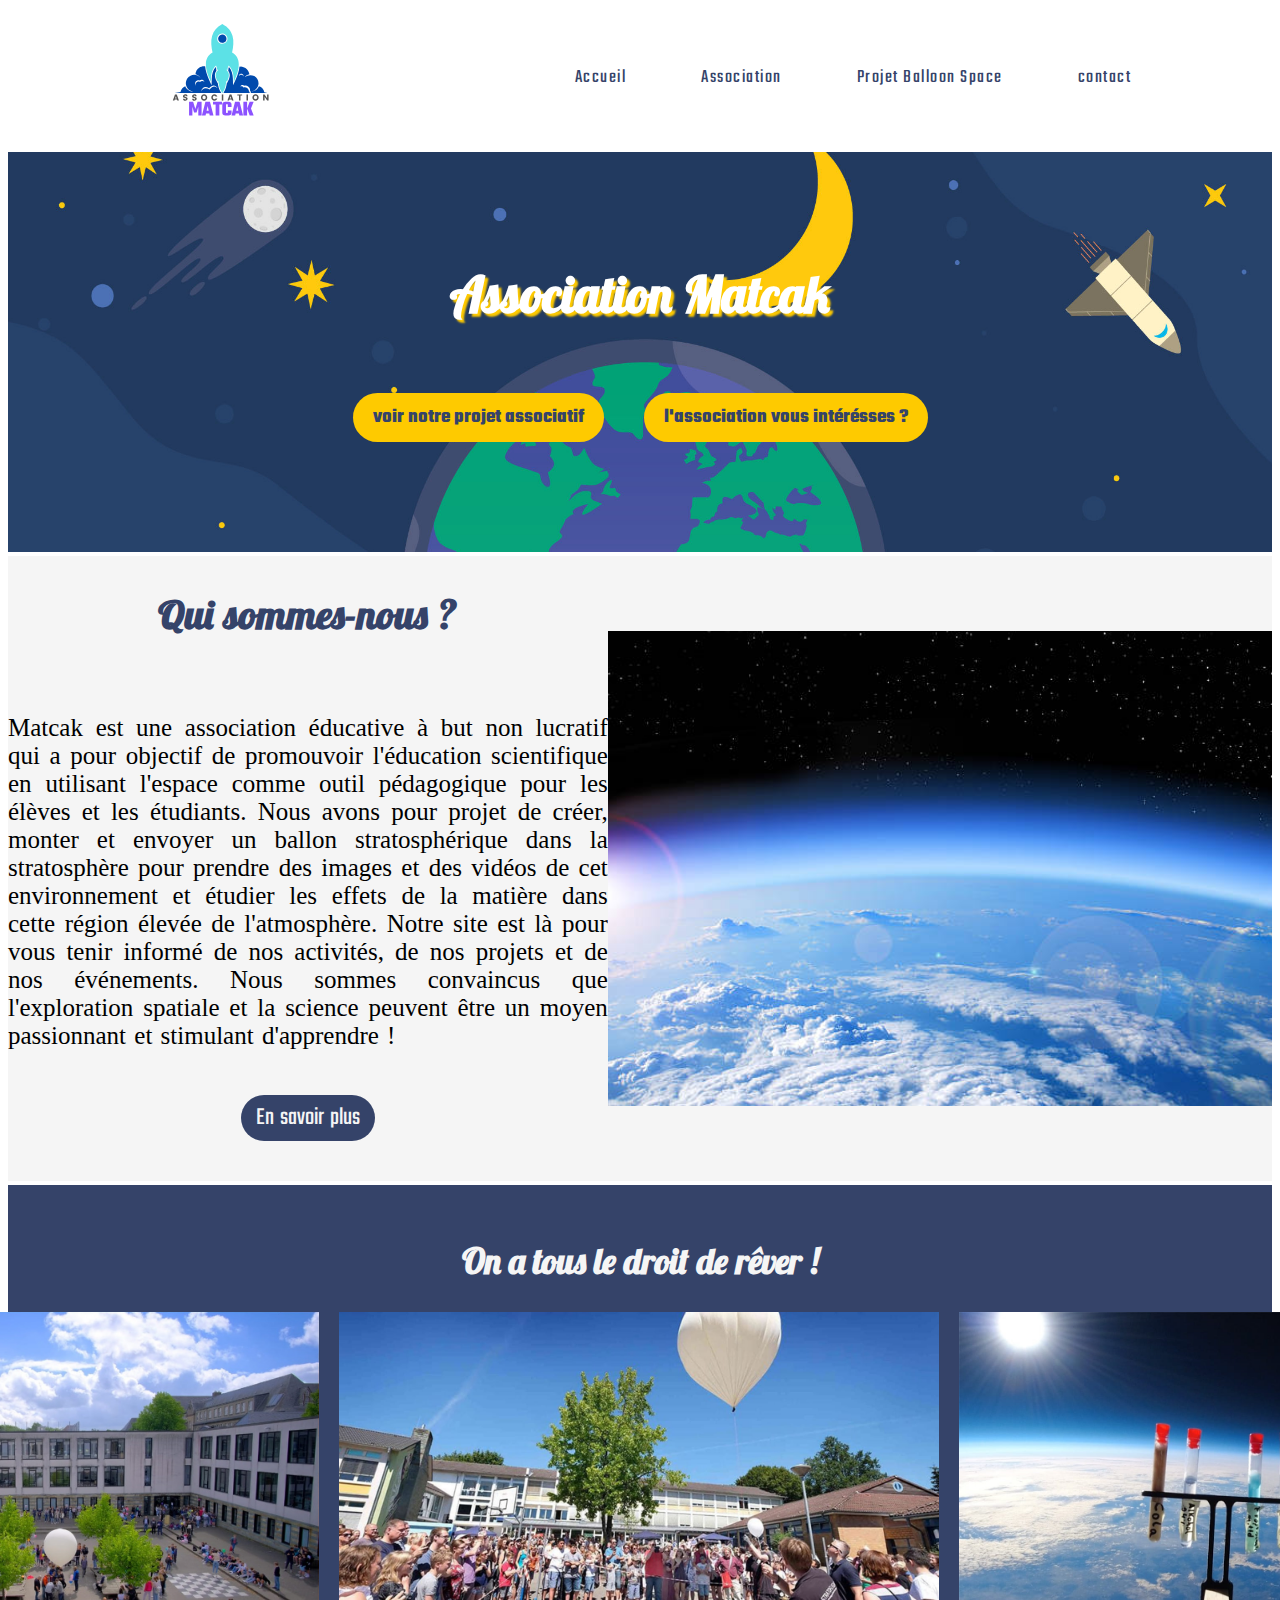
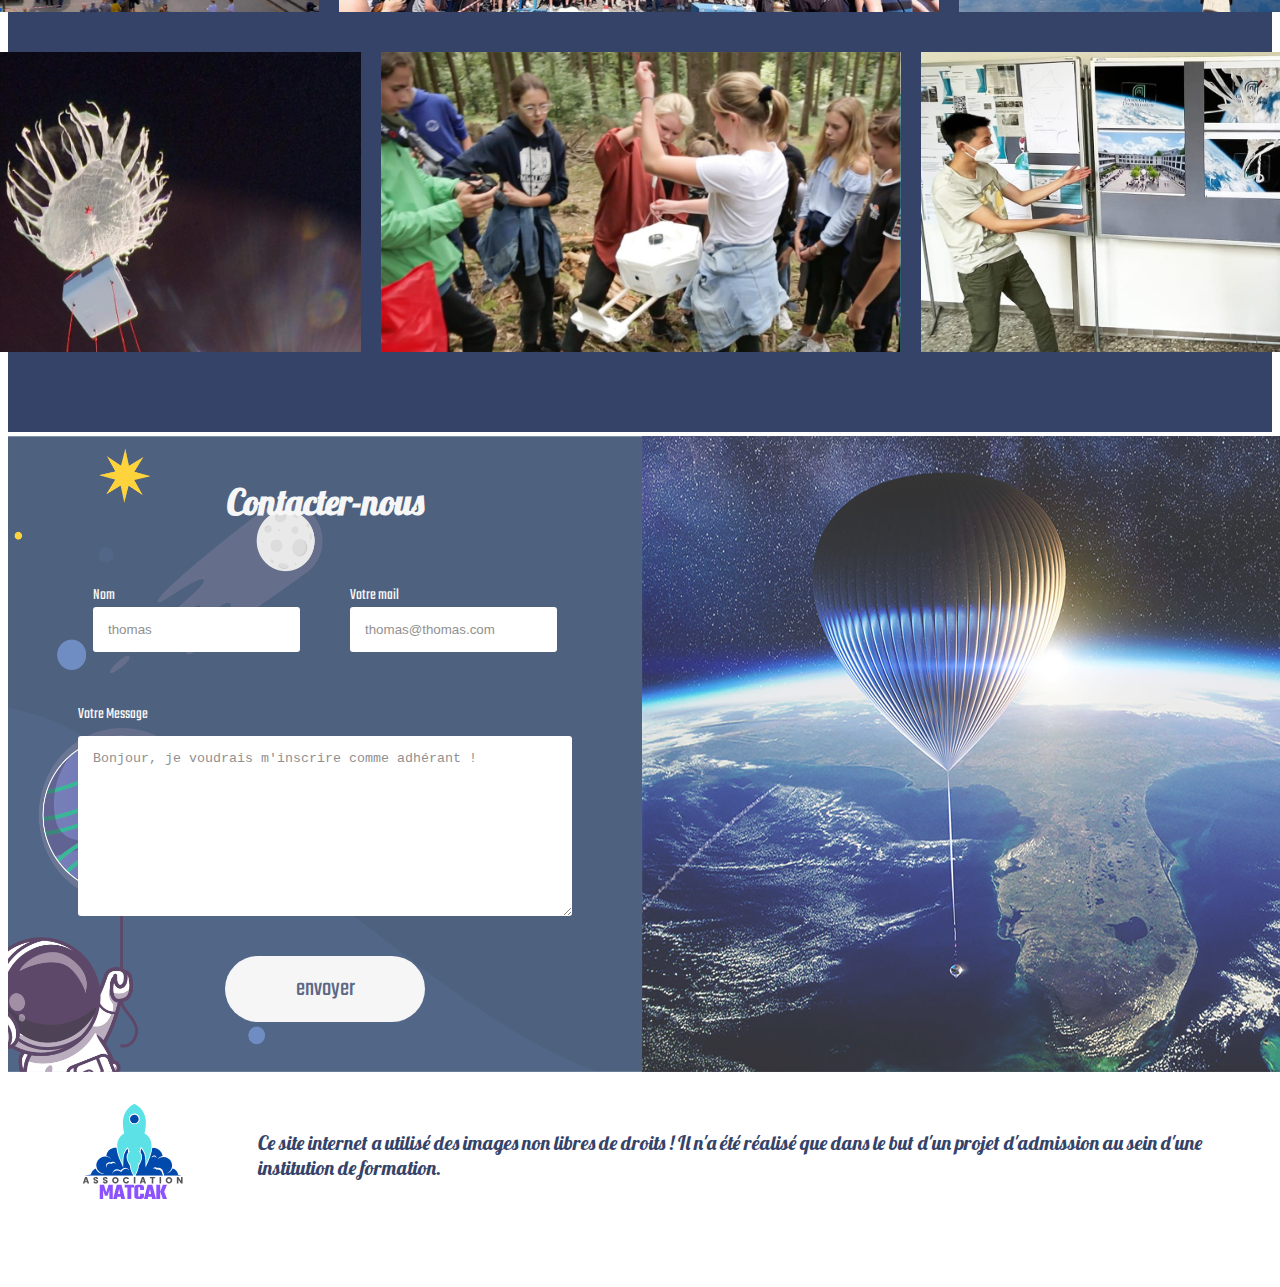
==== index.html @ 601cd0e9 "finalisation script html et css de la plage index.html git status! début du script html des pages as" ====
<!DOCTYPE html>
<html>
    <head>
        <meta charset="utf-8">
        <link rel="stylesheet" href="index.css">
        <link rel="preconnect" href="https://fonts.googleapis.com">
        <link rel="preconnect" href="https://fonts.gstatic.com" crossorigin>
        <link href="https://fonts.googleapis.com/css2?family=Teko:wght@700&display=swap" rel="stylesheet">
        <link rel="preconnect" href="https://fonts.googleapis.com">
        <link rel="preconnect" href="https://fonts.gstatic.com" crossorigin>
        <link href="https://fonts.googleapis.com/css2?family=Lobster&display=swap" rel="stylesheet">
        
        <title>MATCAK</title>
      
    </head>

    <body>
        <header>

            <img  src="images/Yellow Rocket Cloud Tech Logo Design Template (1).svg" alt="logo association Matcak">

            <nav>
                <a href="index.html">Accueil</a>
                <a href="association.html">Association</a>
                <a href="balloon_space.html">Projet Balloon Space</a>
                <a href="#index_formulaire">contact</a>
            </nav>

           

        </header>

        <main>

        <section class="index_presentation">

                <h1>Association Matcak<h1>
            
                <div class="liens_presentation">
                    <a class="liens_individuels" href="balloon_space.html">voir notre projet associatif</a>
                    <a class="liens_individuels" href="#index_formulaire">l'association vous intérésses ?</a> 
                </div>
        </section>

        <section class="index_apropos">
          
            <div class="index_apropos_text">

                <h2>Qui sommes-nous ?</h2>

                <p> Matcak est une association éducative à but 
                    non lucratif qui a pour objectif de promouvoir l'éducation scientifique en utilisant l'espace comme outil pédagogique pour les élèves et 
                    les étudiants. Nous avons pour projet de créer, monter et envoyer un ballon stratosphérique dans la stratosphère pour prendre des images et 
                    des vidéos de cet environnement et étudier les effets de la matière dans cette région élevée de l'atmosphère.
                    Notre site est là pour vous tenir informé de nos activités, de nos projets et de nos événements. 
                    Nous sommes convaincus que l'exploration spatiale et la science peuvent être un moyen passionnant et stimulant d'apprendre !
                </p>

                <a href="association.html">En savoir plus</a>
            </div>

            <img src="images/photo_strato.jpg" alt="photo prise depuis la stratosphére">
        </section>

        <section class="index_galerie">

            <h2>On a tous le droit de rêver !</h2>

            <!-- Mettre en row differentes images sur les cours d'OC réalisés -->
            <div>
                <img src="images/launch_weather_balloon.jpg" alt="lancer du ballon stratosphérique">
                <img src="images/ballonstart.jpg" alt="ballon stratosphérique lancé">
                <img src="images/weather_balloon_ascent.jpg" alt="arrivée du ballon dans la stratosphére">  
            </div>

            <div>
                <img src="images/burst_weather_balloon1.jpg" alt="explosion du ballon">
                <img src="images/recovery_weather_balloon.jpg" alt="recupération du ballon sur la terre ferme">
                <img src="images/presentation_balloon_school.jpg" alt="analyse des images prisent pendant le vol">
            </div>

        </section>

        <section id="index_formulaire">

            <form method="get" action="">

                <h2>Contacter-nous</h2>

                <div class="form_nom_email">
                  <div class="form_colonne">  
                <p>
                    <label for="nom">Nom</label>
                    <input type="text" id="nom" name="nom" required placeholder="thomas" >
                </p>
                    </div>

                    <div class="form_colonne"> 
                <p>
                    <label for="mail">Votre mail</label>
                    <input type="email" id="mail" name="mail" required placeholder="thomas@thomas.com">
                </p>
                    </div>

                </div>

                <label for="message">Votre Message</label>
                <textarea name="message" id="message" rows="10" required placeholder="Bonjour, je voudrais m'inscrire comme adhérant !"></textarea>
           
                <input type="submit" value="envoyer" class="">

            </form>

            <img src="images/img_form.jpeg" alt="ballon dans l'espace">

        </section>

        </main>
        
        <footer>

            <img  src="images/Yellow Rocket Cloud Tech Logo Design Template (1).svg" alt="logo association Matcak">

            <p>Ce site internet a utilisé des images non libres de droits ! Il n'a été réalisé que dans le but d'un projet d'admission au sein d'une 
                institution de formation.
            </p>

        </footer>

    </body>
</html>
---- index.css ----
header{
    display: flex;
    flex-direction: row;
    justify-content: space-around;
}

nav{
    display: flex;
    gap: 75px;
    margin-top: 3.5em;
}

nav a{
    text-decoration: none;
    letter-spacing: 1.5px;
    font-size: 1.2em;
    font-family: 'Teko', sans-serif;
    color: #354369;
}

nav a:hover{
    color: #f5f5f5;
}

nav a:active{
    color: #feca00;
    text-decoration: underline;
}

header img{
    display: flex;
    flex-direction: row;
    justify-content: flex-start;
    height: 15em;
    width: auto;
    margin: -3em;
}

/* fin HEADER / Debut MAIN*/

.index_presentation{
    display: flex;
    flex-direction: column;
    justify-content: center;
    align-items: center;
    background-image: url(images/fond-site-thomas.jpg);
    background-size: cover;
    background-position: center;
    color: white;
    height: 25em;
    width: auto;
}

.index_presentation h1{
    font-size: 50px;
    font-family: 'Lobster', cursive;
    text-shadow: #feca00 2.5px 2.5px 2px ;
}

.liens_presentation{
    display: flex;
    flex-direction: row;
    justify-content: center;
    gap: 40px; 
}

.liens_individuels{
    background-color: #feca00;
    color: #354369;
    background-size: 20px;
    font-size: 20px;
    font-family: 'Teko', sans-serif;
    text-decoration: none;
    border-radius: 2em;
    padding: 10px 20px 10px 20px;
}

.liens_individuels:hover{
    box-shadow: #feca00 2px 2px 2em;
    color: #354369;
}

.liens_individuels:active{
    background-color: grey;
    box-shadow: grey 2px 2px 2em;
    color: #feca00;
}

.index_apropos{
    display: flex;
    flex-direction: row;
    justify-content: flex-start;
    align-items: center;
    margin-top: 4px;
    background-color: #f5f5f5;
}

.index_apropos_text h2{
    color: #354369;
    text-align: center;
    font-family: 'Lobster', cursive;
    font-size: 40px;
    margin-bottom: 50px;
}

.index_apropos_text{
    display: flex;
    flex-direction: column;
    width: 50%;
    text-align: justify;
    font-size: 25px;
    word-spacing: 2px;
    margin: auto;

}

.index_apropos_text a{
    background-color: #354369;
    margin: auto;
    color: #f5f5f5;
    text-decoration: none;
    font-size: 25px;
    margin-top: 20px;
    margin-bottom: 40px;
    padding: 5px 15px 5px 15px;
    border-radius: 1.5em;
    font-family: 'Teko', sans-serif;
}

.index_apropos_text a:hover{
    background-color:#f5f5f5 ;
    border: #354369 solid 1px;
    color: #354369;
}

.index_apropos_text a:active{
    background-color: #feca00;
}

.index_apropos img{
    display: flex;
    flex-direction: row;
    justify-content: flex-end;
    width: 700px ;  
}

.index_galerie{
    color: #f5f5f5;
    background-color: #354369;
}

.index_galerie{
    color: #f5f5f5;
    background-color: #354369;
    padding-top: 25px;
    margin-top: 4px;
padding-bottom: 40px;
}

.index_galerie h2{
    font-size: 35px;
    text-align: center;
    color: #f5f5f5;
    font-family: 'Lobster', cursive;
}

.index_galerie div{
    display: flex;
    flex-direction: row;
    justify-content: center;
    height: 300px;
    gap: 20px;
    padding-bottom: 20px;
    margin-bottom: 20px;
}

#index_formulaire{
    opacity: 80%;
}

form{
    background-image: url(images/formu\ contact.png);
    background-size: cover;
    background-position: left;
    background-position: fixed;
    display: flex;
    flex-direction: column;
    width: 50%;
    padding: 15px 70px 15px 70px;
    margin-top: 4px;
}

form h2{
    color: #f5f5f5;
    font-family: 'Lobster', cursive;
    font-size: 35px;
    text-align: center;
}

.form_nom_email{
    display: flex;
    flex-direction: row;
    gap: 20px;
  }

  .form_colonne{
    display: flex;
    flex: 1;
    flex-direction: column;
    margin-bottom: 20px;
    padding: 15px;
    border-radius: 3px;
    border: none;
  }

  input, textarea {
    padding: 15px;
    border-radius: 3px;
    border: none;
    
  }
  
  label{
    color: #f5f5f5;
    font-family: 'Teko', sans-serif;
    margin-bottom: 10px;
    margin-right: 10px;
  }
  
  input[type='submit'] {
    width: 200px;
    margin: auto;
    margin-top: 30px;
    background-color: #f5f5f5;
    color: #354369;
    font-family: 'Teko', sans-serif;
    font-size: 25px;
    border-radius: 1.5em;
    margin-top: 40px;
    margin-bottom: 35px;
  }

  input[type='submit']:hover{
    color: #354369;
    background-color: #feca00;
  }

  input[type='submit']:active{
    color: #f5f5f5;
    box-shadow: #feca00 2px 2px 2em;
  }

#index_formulaire{
    display: flex;
    flex-direction: row;
}

#index_formulaire img{
    justify-content: flex-end;
    width: 850px ;  
    margin-top: 4px;
}



/* fin main / debut FOOTER */
footer{
    display: flex;
    flex-direction: row;
    justify-content: center;
    align-items: center;

}
footer img{
    display: flex;
    flex-direction: row;
    align-items: center;
    width: 250px;
    margin-top: -35px;
    margin-bottom: -50px;

}

footer p{
    color: #354369;
    font-family: 'Lobster', cursive;
    font-size: 20px;
}


/* fin footer */
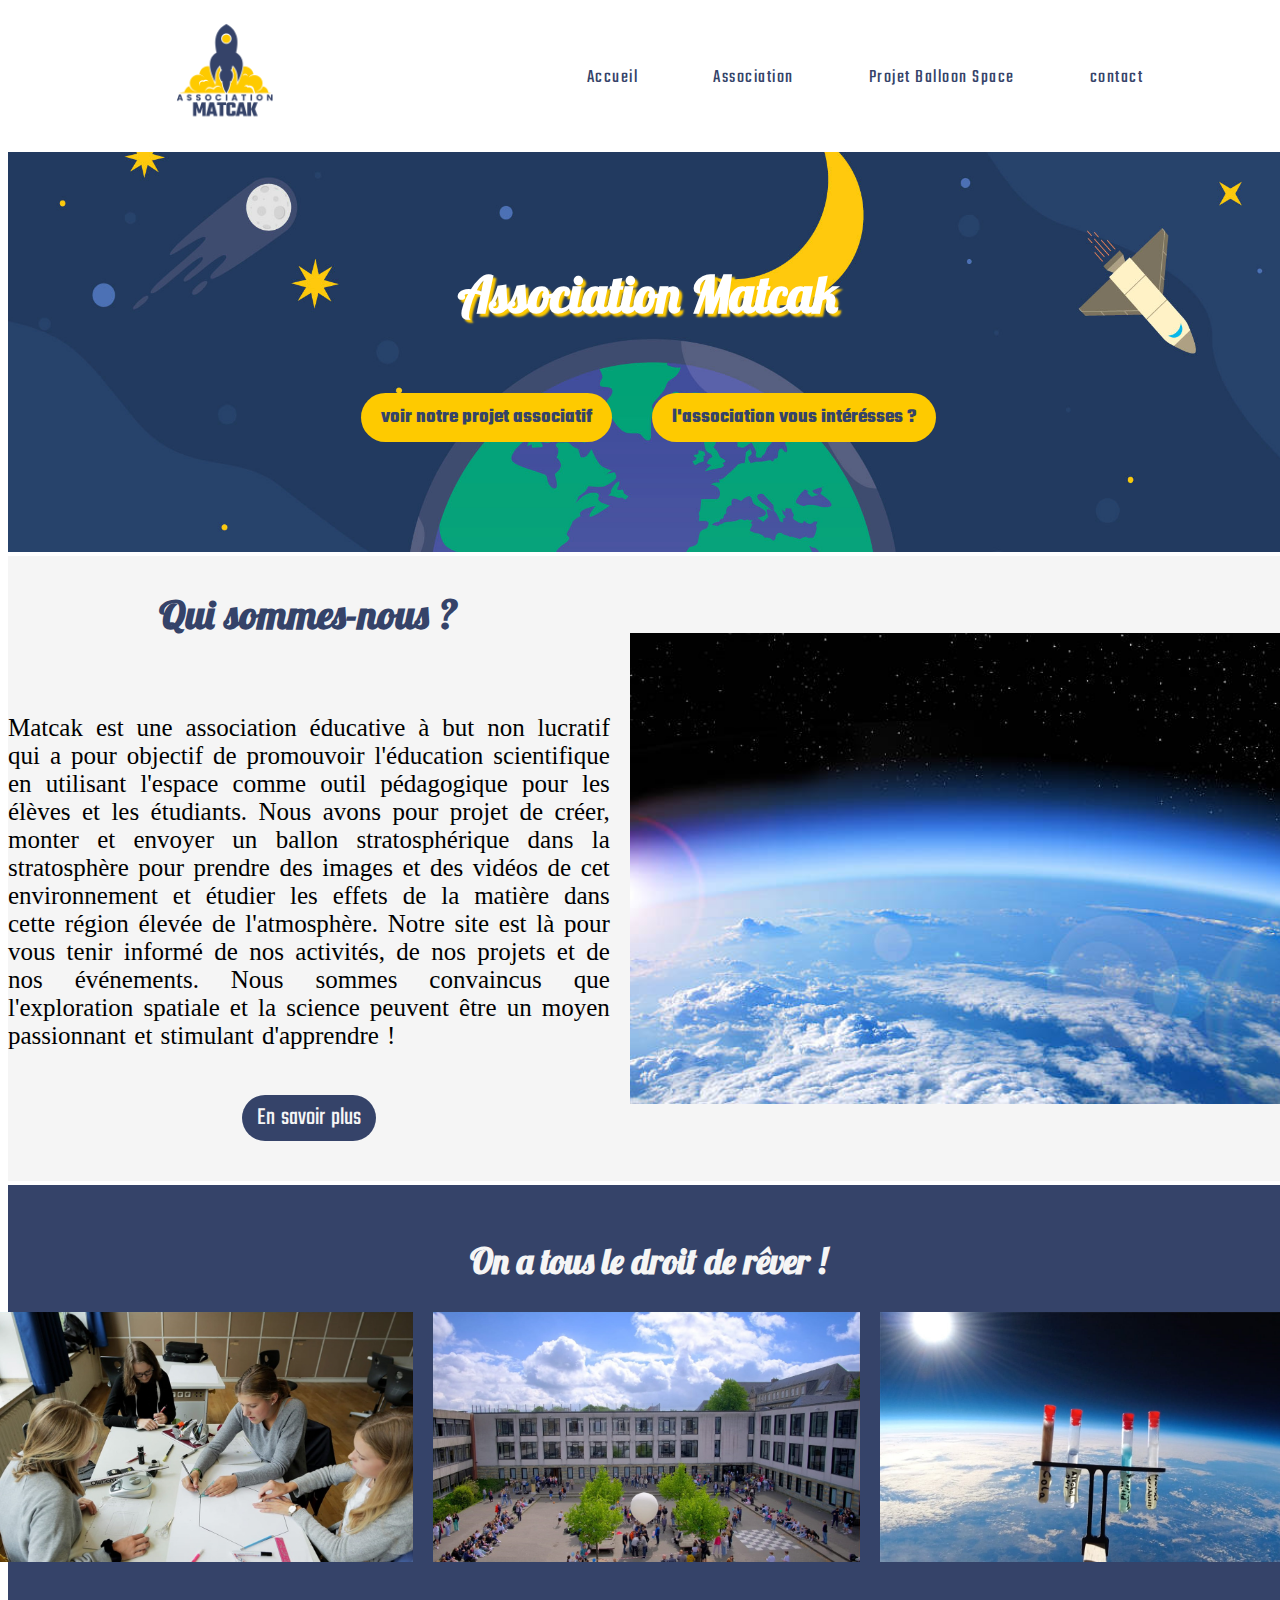
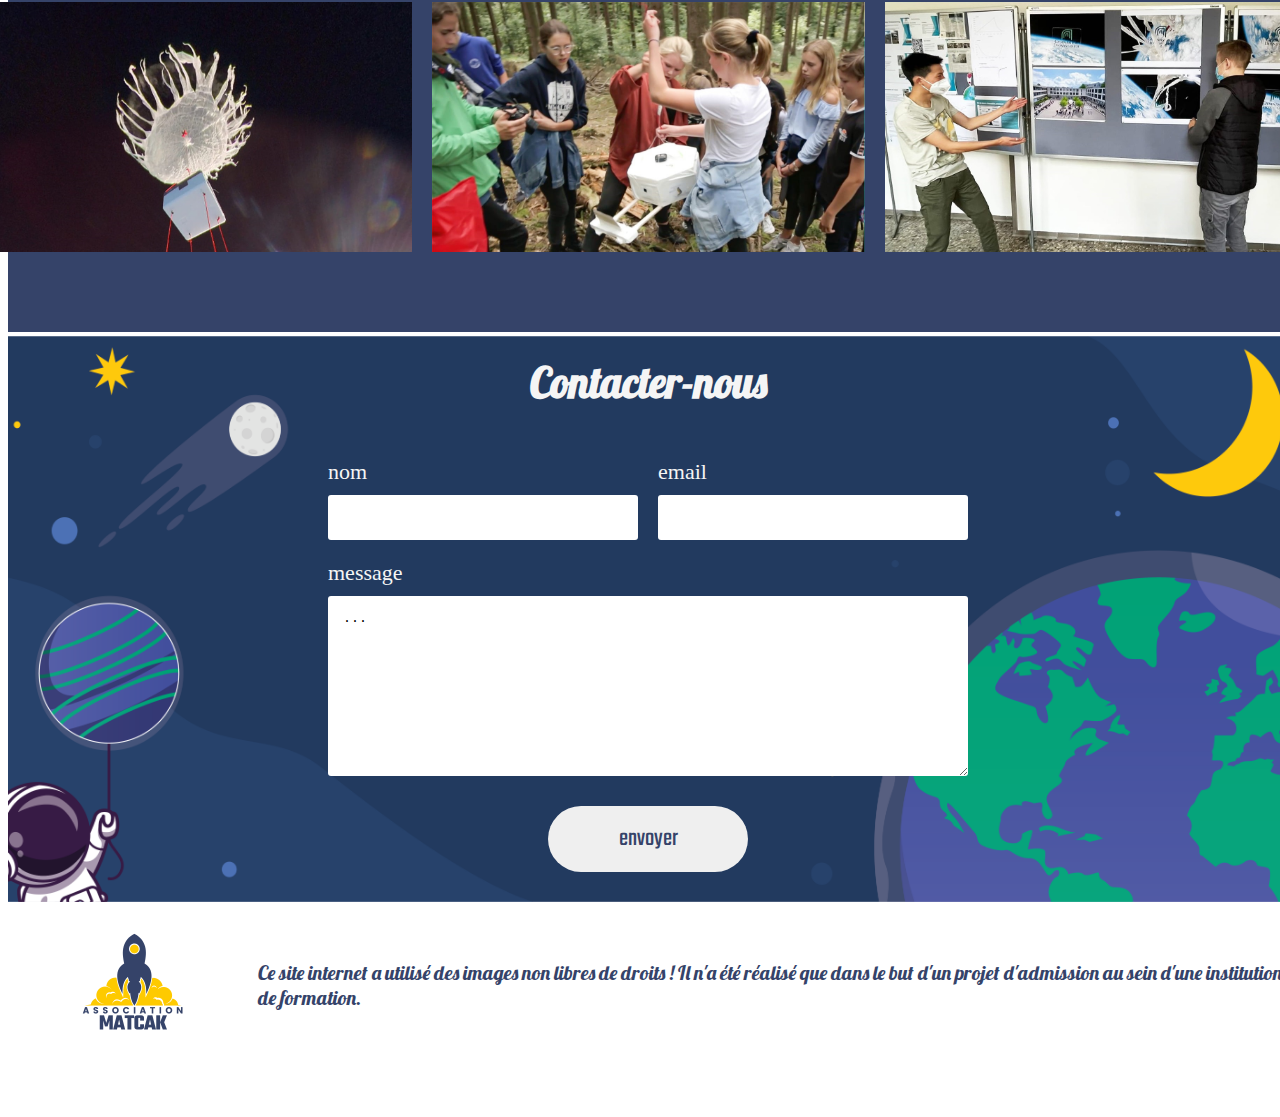
==== commit 632c7801: "finalisation site version pc / tout ok / manque script css pour accessibilité autres plateformes" ====
--- a/index.html
+++ b/index.html
@@ -17,7 +17,7 @@
     <body>
         <header>
 
-            <img  src="images/Yellow Rocket Cloud Tech Logo Design Template (1).svg" alt="logo association Matcak">
+            <img  src="images/logo_matcak.png" alt="logo association Matcak">
 
             <nav>
                 <a href="index.html">Accueil</a>
@@ -66,10 +66,9 @@
 
             <h2>On a tous le droit de rêver !</h2>
 
-            <!-- Mettre en row differentes images sur les cours d'OC réalisés -->
             <div>
-                <img src="images/launch_weather_balloon.jpg" alt="lancer du ballon stratosphérique">
-                <img src="images/ballonstart.jpg" alt="ballon stratosphérique lancé">
+                <img src="images/img_galerie_1.jpg" alt="lancer du ballon stratosphérique">
+                <img src="images/launch_weather_balloon.jpg" alt="ballon stratosphérique lancé">
                 <img src="images/weather_balloon_ascent.jpg" alt="arrivée du ballon dans la stratosphére">  
             </div>
 
@@ -81,45 +80,39 @@
 
         </section>
 
-        <section id="index_formulaire">
-
-            <form method="get" action="">
-
+            <section id="contact" class="contact">
                 <h2>Contacter-nous</h2>
 
-                <div class="form_nom_email">
-                  <div class="form_colonne">  
-                <p>
-                    <label for="nom">Nom</label>
-                    <input type="text" id="nom" name="nom" required placeholder="thomas" >
-                </p>
+                <form action="" method="get" >
+                    <div class="form-nom-email">
+                        <div class="form-column">
+                        <label for="nom">nom</label>
+                        <input type="text" name="nom" id="nom" required/>
+                        </div>
+
+                        <div class="form-column">
+                        <label for="email">email</label>
+                        <input type="email" name="email" id="email" required/>
+                        </div>    
                     </div>
 
-                    <div class="form_colonne"> 
-                <p>
-                    <label for="mail">Votre mail</label>
-                    <input type="email" id="mail" name="mail" required placeholder="thomas@thomas.com">
-                </p>
-                    </div>
+                    <label for="message">message</label>
+                    <textarea name="message" id="message" rows="10" required>...</textarea>
+                
 
-                </div>
+                <input type="submit" value="envoyer" class="cta">
 
-                <label for="message">Votre Message</label>
-                <textarea name="message" id="message" rows="10" required placeholder="Bonjour, je voudrais m'inscrire comme adhérant !"></textarea>
-           
-                <input type="submit" value="envoyer" class="">
+                
 
-            </form>
+                </form>
 
-            <img src="images/img_form.jpeg" alt="ballon dans l'espace">
-
-        </section>
+            </section>
 
         </main>
         
         <footer>
 
-            <img  src="images/Yellow Rocket Cloud Tech Logo Design Template (1).svg" alt="logo association Matcak">
+            <img  src="images/logo_matcak.png" alt="logo association Matcak">
 
             <p>Ce site internet a utilisé des images non libres de droits ! Il n'a été réalisé que dans le but d'un projet d'admission au sein d'une 
                 institution de formation.
--- a/index.css
+++ b/index.css
@@ -1,3 +1,7 @@
+body{
+    width: 100%;
+}
+
 header{
     display: flex;
     flex-direction: row;
@@ -37,6 +41,7 @@
 }
 
 /* fin HEADER / Debut MAIN*/
+/* DEBUT 1 ERE SECTION (BANDEAU PRINCIPAL) */
 
 .index_presentation{
     display: flex;
@@ -86,6 +91,9 @@
     color: #feca00;
 }
 
+/* FIN 1ERE SECTION */
+/* DEB 2E SECTION (A PROPOS) */
+
 .index_apropos{
     display: flex;
     flex-direction: row;
@@ -93,6 +101,7 @@
     align-items: center;
     margin-top: 4px;
     background-color: #f5f5f5;
+    gap: 20px;
 }
 
 .index_apropos_text h2{
@@ -144,17 +153,15 @@
     width: 700px ;  
 }
 
-.index_galerie{
-    color: #f5f5f5;
-    background-color: #354369;
-}
+/* FIN 2E SECTION (A PROPOS) */
+/* DEB 3E SECTION (GALERIE IMG) */
 
 .index_galerie{
     color: #f5f5f5;
     background-color: #354369;
     padding-top: 25px;
     margin-top: 4px;
-padding-bottom: 40px;
+    padding-bottom: 40px;
 }
 
 .index_galerie h2{
@@ -162,108 +169,97 @@
     text-align: center;
     color: #f5f5f5;
     font-family: 'Lobster', cursive;
-}
+} 
 
 .index_galerie div{
     display: flex;
     flex-direction: row;
     justify-content: center;
-    height: 300px;
+    height: 250px;
     gap: 20px;
     padding-bottom: 20px;
     margin-bottom: 20px;
 }
 
-#index_formulaire{
-    opacity: 80%;
-}
-
-form{
+/* FIN 3E SECTION (GALERIE IMG) */
+/* DEB 4E ET DERNIERE SECTION (FORMULAIRE) */
+
+.contact{
     background-image: url(images/formu\ contact.png);
     background-size: cover;
-    background-position: left;
-    background-position: fixed;
+    background-position-x: left;
+    background-position-y: bottom;
+    
+    width: 100%;
+}
+
+.contact h2{
+    color:#f5f5f5 ;
+    text-align: center;
+    font-size: 42px;
+    font-family: "lobster", cursive;
+    margin-top: 4px;
+    margin-bottom: 50px;
+    padding-top: 20px;
+  }
+  
+  form{
+    color: #f5f5f5;
     display: flex;
     flex-direction: column;
     width: 50%;
-    padding: 15px 70px 15px 70px;
-    margin-top: 4px;
-}
-
-form h2{
-    color: #f5f5f5;
-    font-family: 'Lobster', cursive;
-    font-size: 35px;
-    text-align: center;
-}
-
-.form_nom_email{
+    margin: auto;
+    color: white;
+  }
+  
+  .form-nom-email{
     display: flex;
     flex-direction: row;
     gap: 20px;
   }
-
-  .form_colonne{
+  
+  .form-column{
     display: flex;
     flex: 1;
     flex-direction: column;
     margin-bottom: 20px;
+  }
+  
+    input, textarea {
     padding: 15px;
     border-radius: 3px;
     border: none;
   }
-
-  input, textarea {
-    padding: 15px;
-    border-radius: 3px;
-    border: none;
-    
-  }
   
   label{
-    color: #f5f5f5;
-    font-family: 'Teko', sans-serif;
     margin-bottom: 10px;
-    margin-right: 10px;
+    font-size: 22px;
+    color: #f5f5f5;
   }
   
   input[type='submit'] {
     width: 200px;
     margin: auto;
     margin-top: 30px;
-    background-color: #f5f5f5;
-    color: #354369;
-    font-family: 'Teko', sans-serif;
+    margin-bottom: 30px;
+    border-radius: 2em;
     font-size: 25px;
-    border-radius: 1.5em;
-    margin-top: 40px;
-    margin-bottom: 35px;
+    color: #354369;
+    font-family: "teko", sans-serif;
   }
 
   input[type='submit']:hover{
-    color: #354369;
     background-color: #feca00;
   }
 
-  input[type='submit']:active{
-    color: #f5f5f5;
+  input[type=submit]:active{
     box-shadow: #feca00 2px 2px 2em;
-  }
-
-#index_formulaire{
-    display: flex;
-    flex-direction: row;
-}
-
-#index_formulaire img{
-    justify-content: flex-end;
-    width: 850px ;  
-    margin-top: 4px;
-}
-
-
-
+    color: #f5f5f5
+  }
+
+/* FIN 4E ET DERNIERE SECTION (FORMULAIRE) */
 /* fin main / debut FOOTER */
+
 footer{
     display: flex;
     flex-direction: row;
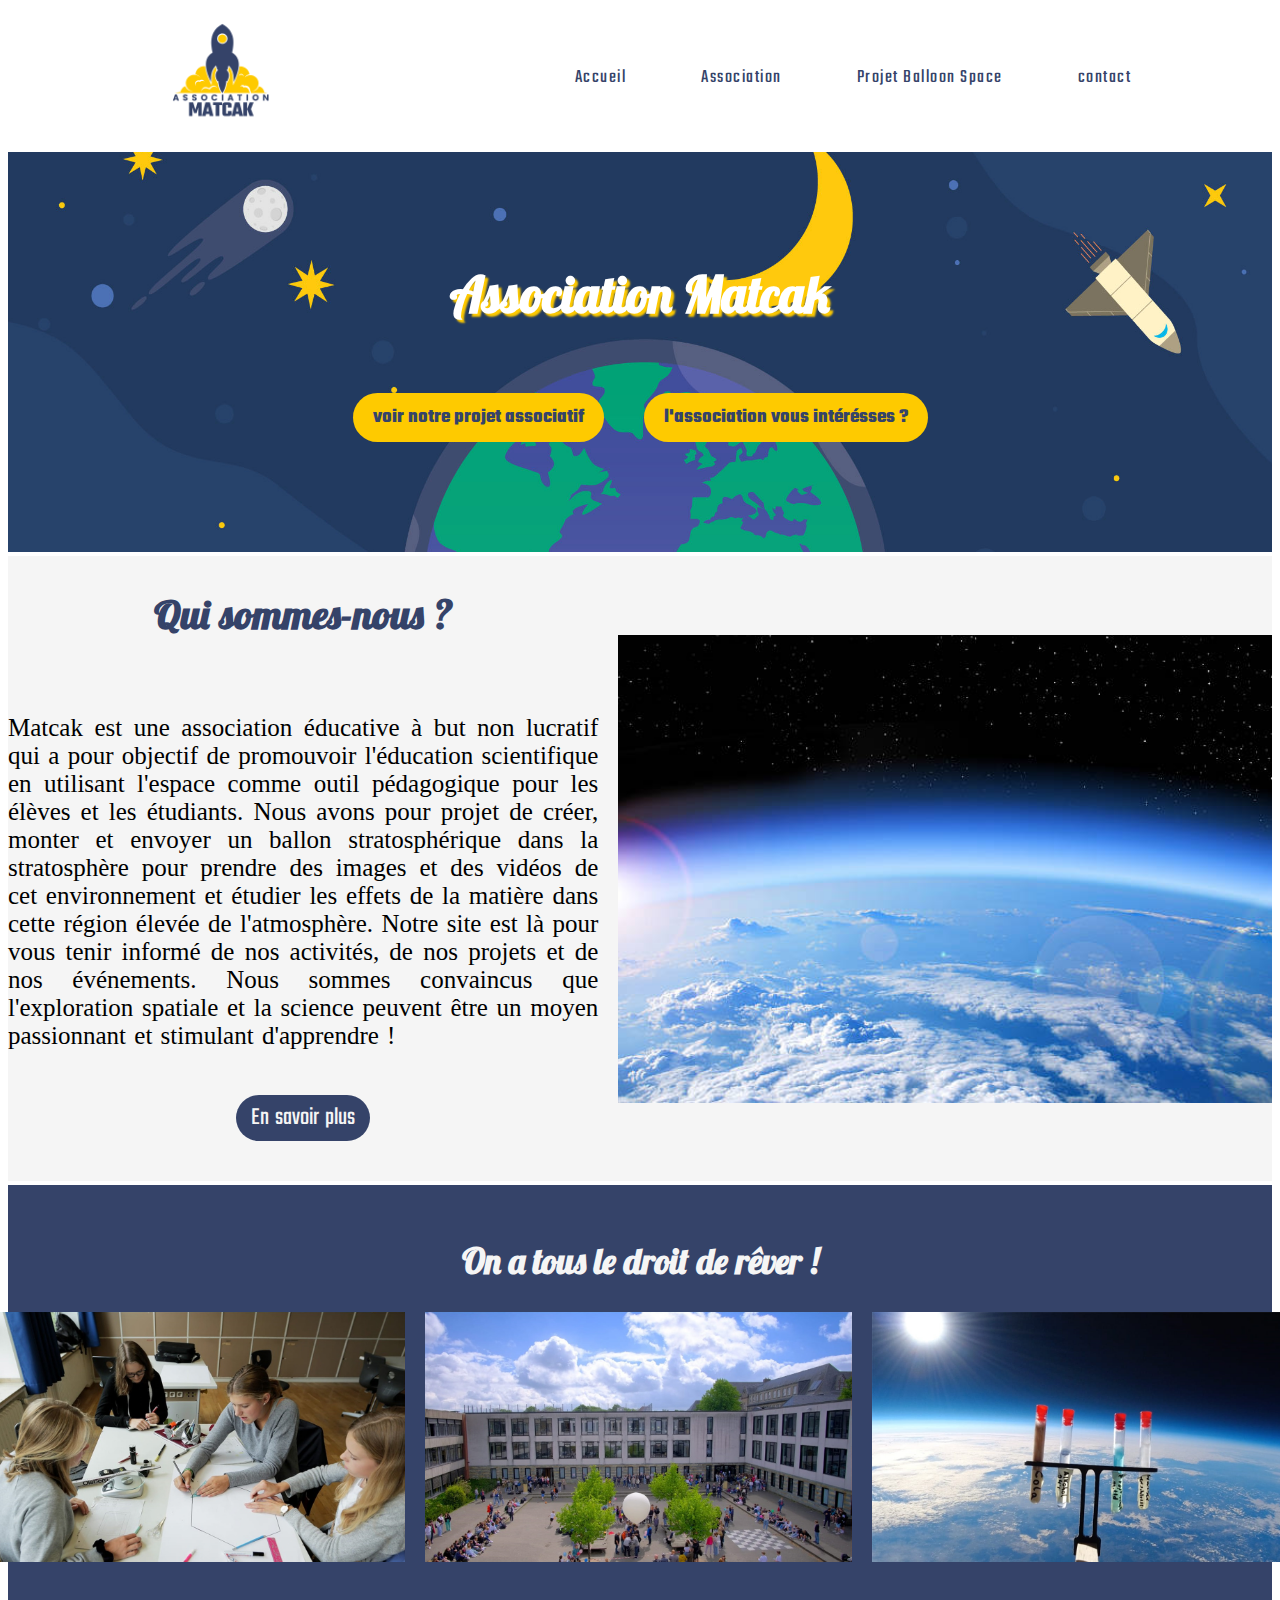
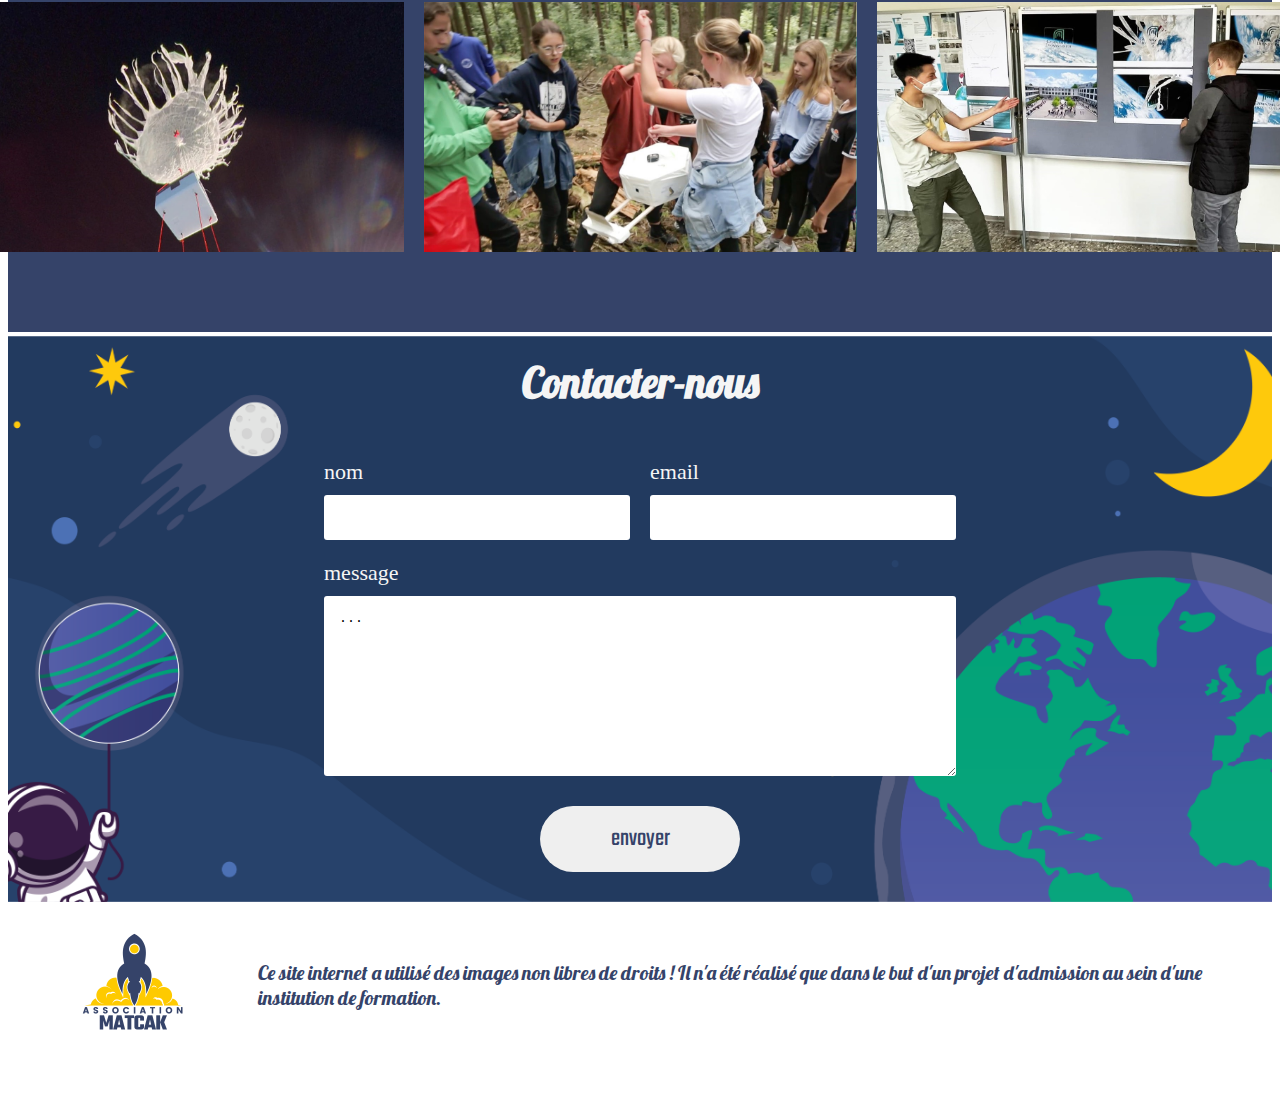
==== commit 3e4f58f9: "insértion des medias queries dans le script index.css version tablette min-width:641px max-width:102" ====
--- a/index.html
+++ b/index.html
@@ -2,7 +2,7 @@
 <html>
     <head>
         <meta charset="utf-8">
-        <link rel="stylesheet" href="index.css">
+        <link rel="stylesheet" href="fichiercss/index.css">
         <link rel="preconnect" href="https://fonts.googleapis.com">
         <link rel="preconnect" href="https://fonts.gstatic.com" crossorigin>
         <link href="https://fonts.googleapis.com/css2?family=Teko:wght@700&display=swap" rel="stylesheet">
@@ -16,14 +16,15 @@
 
     <body>
         <header>
+            <meta name="viewport" content="width=device-width,initial-scale=1.0">
 
             <img  src="images/logo_matcak.png" alt="logo association Matcak">
 
             <nav>
                 <a href="index.html">Accueil</a>
-                <a href="association.html">Association</a>
-                <a href="balloon_space.html">Projet Balloon Space</a>
-                <a href="#index_formulaire">contact</a>
+                <a href="fichierhtml/association.html">Association</a>
+                <a href="fichierhtml/balloon_space.html">Projet Balloon Space</a>
+                <a href="#contact">contact</a>
             </nav>
 
            
@@ -37,8 +38,8 @@
                 <h1>Association Matcak<h1>
             
                 <div class="liens_presentation">
-                    <a class="liens_individuels" href="balloon_space.html">voir notre projet associatif</a>
-                    <a class="liens_individuels" href="#index_formulaire">l'association vous intérésses ?</a> 
+                    <a class="liens_individuels" href="fichierhtml/balloon_space.html">voir notre projet associatif</a>
+                    <a class="liens_individuels" href="#contact">l'association vous intérésses ?</a> 
                 </div>
         </section>
 
@@ -56,7 +57,7 @@
                     Nous sommes convaincus que l'exploration spatiale et la science peuvent être un moyen passionnant et stimulant d'apprendre !
                 </p>
 
-                <a href="association.html">En savoir plus</a>
+                <a href="fichierhtml/association.html">En savoir plus</a>
             </div>
 
             <img src="images/photo_strato.jpg" alt="photo prise depuis la stratosphére">
@@ -73,9 +74,10 @@
             </div>
 
             <div>
-                <img src="images/burst_weather_balloon1.jpg" alt="explosion du ballon">
-                <img src="images/recovery_weather_balloon.jpg" alt="recupération du ballon sur la terre ferme">
-                <img src="images/presentation_balloon_school.jpg" alt="analyse des images prisent pendant le vol">
+                <!-- CLASS gallerie_mq créée pour Media queries -->
+                <img class="gallerie_mq" src="images/burst_weather_balloon1.jpg" alt="explosion du ballon">
+                <img class="gallerie_mq" src="images/recovery_weather_balloon.jpg" alt="recupération du ballon sur la terre ferme">
+                <img class="gallerie_mq" src="images/presentation_balloon_school.jpg" alt="analyse des images prisent pendant le vol">
             </div>
 
         </section>
--- a/fichiercss/index.css
+++ b/fichiercss/index.css
@@ -0,0 +1,329 @@
+/* styles pour écrans entre 600px et 900px de largeur */
+
+header{
+    display: flex;
+    flex-direction: row;
+    justify-content: space-around;
+}
+
+nav{
+    display: flex;
+    gap: 75px;
+    margin-top: 3.5em;
+}
+
+nav a{
+    text-decoration: none;
+    letter-spacing: 1.5px;
+    font-size: 1.2em;
+    font-family: 'Teko', sans-serif;
+    color: #354369;
+}
+
+nav a:hover{
+    color: #f5f5f5;
+}
+
+nav a:active{
+    color: #feca00;
+    text-decoration: underline;
+}
+
+header img{
+    display: flex;
+    flex-direction: row;
+    justify-content: flex-start;
+    height: 15em;
+    width: auto;
+    margin: -3em;
+}
+
+/* fin HEADER / Debut MAIN*/
+/* DEBUT 1 ERE SECTION (BANDEAU PRINCIPAL) */
+
+.index_presentation{
+    display: flex;
+    flex-direction: column;
+    justify-content: center;
+    align-items: center;
+    background-image: url(../images/fond-site-thomas.jpg);
+    background-size: cover;
+    background-position: center;
+    color: white;
+    height: 25em;
+    width: auto;
+}
+
+.index_presentation h1{
+    font-size: 50px;
+    font-family: 'Lobster', cursive;
+    text-shadow: #feca00 2.5px 2.5px 2px ;
+}
+
+.liens_presentation{
+    display: flex;
+    flex-direction: row;
+    justify-content: center;
+    gap: 40px; 
+}
+
+.liens_individuels{
+    background-color: #feca00;
+    color: #354369;
+    background-size: 20px;
+    font-size: 20px;
+    font-family: 'Teko', sans-serif;
+    text-decoration: none;
+    border-radius: 2em;
+    padding: 10px 20px 10px 20px;
+}
+
+.liens_individuels:hover{
+    box-shadow: #feca00 2px 2px 2em;
+    color: #354369;
+}
+
+.liens_individuels:active{
+    background-color: grey;
+    box-shadow: grey 2px 2px 2em;
+    color: #feca00;
+}
+
+/* FIN 1ERE SECTION */
+/* DEB 2E SECTION (A PROPOS) */
+
+.index_apropos{
+    display: flex;
+    flex-direction: row;
+    justify-content: flex-start;
+    align-items: center;
+    margin-top: 4px;
+    background-color: #f5f5f5;
+    gap: 20px;
+}
+
+.index_apropos_text h2{
+    color: #354369;
+    text-align: center;
+    font-family: 'Lobster', cursive;
+    font-size: 40px;
+    margin-bottom: 50px;
+}
+
+.index_apropos_text{
+    display: flex;
+    flex-direction: column;
+    width: 50%;
+    text-align: justify;
+    font-size: 25px;
+    word-spacing: 2px;
+    margin: auto;
+
+}
+
+.index_apropos_text a{
+    background-color: #354369;
+    margin: auto;
+    color: #f5f5f5;
+    text-decoration: none;
+    font-size: 25px;
+    margin-top: 20px;
+    margin-bottom: 40px;
+    padding: 5px 15px 5px 15px;
+    border-radius: 1.5em;
+    font-family: 'Teko', sans-serif;
+}
+
+.index_apropos_text a:hover{
+    background-color:#f5f5f5 ;
+    border: #354369 solid 1px;
+    color: #354369;
+}
+
+.index_apropos_text a:active{
+    background-color: #feca00;
+}
+
+.index_apropos img{
+    display: flex;
+    flex-direction: row;
+    justify-content: flex-end;
+    width: 700px ;  
+}
+
+
+
+/* FIN 2E SECTION (A PROPOS) */
+/* DEB 3E SECTION (GALERIE IMG) */
+
+.index_galerie{
+    color: #f5f5f5;
+    background-color: #354369;
+    padding-top: 25px;
+    margin-top: 4px;
+    padding-bottom: 40px;
+}
+
+.index_galerie h2{
+    font-size: 35px;
+    text-align: center;
+    color: #f5f5f5;
+    font-family: 'Lobster', cursive;
+} 
+
+
+
+.index_galerie div{
+    display: flex;
+    flex-direction: row;
+    justify-content: center;
+    height: 250px;
+    gap: 20px;
+    padding-bottom: 20px;
+    margin-bottom: 20px;
+}
+
+/* FIN 3E SECTION (GALERIE IMG) */
+/* DEB 4E ET DERNIERE SECTION (FORMULAIRE) */
+
+.contact{
+    background-image: url(../images/formu\ contact.png);
+    background-size: cover;
+    background-position-x: left;
+    background-position-y: bottom;
+    
+    width: 100%;
+}
+
+.contact h2{
+    color:#f5f5f5 ;
+    text-align: center;
+    font-size: 42px;
+    font-family: "lobster", cursive;
+    margin-top: 4px;
+    margin-bottom: 50px;
+    padding-top: 20px;
+  }
+  
+  form{
+    color: #f5f5f5;
+    display: flex;
+    flex-direction: column;
+    width: 50%;
+    margin: auto;
+    color: white;
+  }
+  
+  .form-nom-email{
+    display: flex;
+    flex-direction: row;
+    gap: 20px;
+  }
+  
+  .form-column{
+    display: flex;
+    flex: 1;
+    flex-direction: column;
+    margin-bottom: 20px;
+  }
+  
+    input, textarea {
+    padding: 15px;
+    border-radius: 3px;
+    border: none;
+  }
+  
+  label{
+    margin-bottom: 10px;
+    font-size: 22px;
+    color: #f5f5f5;
+  }
+  
+  input[type='submit'] {
+    width: 200px;
+    margin: auto;
+    margin-top: 30px;
+    margin-bottom: 30px;
+    border-radius: 2em;
+    font-size: 25px;
+    color: #354369;
+    font-family: "teko", sans-serif;
+  }
+
+  input[type='submit']:hover{
+    background-color: #feca00;
+  }
+
+  input[type=submit]:active{
+    box-shadow: #feca00 2px 2px 2em;
+    color: #f5f5f5
+  }
+
+/* FIN 4E ET DERNIERE SECTION (FORMULAIRE) */
+/* fin main / debut FOOTER */
+
+footer{
+    display: flex;
+    flex-direction: row;
+    justify-content: center;
+    align-items: center;
+
+}
+footer img{
+    display: flex;
+    flex-direction: row;
+    align-items: center;
+    width: 250px;
+    margin-top: -35px;
+    margin-bottom: -50px;
+
+}
+
+footer p{
+    color: #354369;
+    font-family: 'Lobster', cursive;
+    font-size: 20px;
+}
+
+
+/* fin footer */
+
+/* DEB MEDIA QUERIES - 640px smartphone / 641px à 1023px tablette */
+
+/* MQ TABLETTE */
+@media only screen and (min-width: 641px) and (max-width: 1023px)
+{
+    header img{
+        display: none;
+    }
+    nav{
+    font-size: 1em;
+    flex-direction: row;
+    text-align: center;
+    margin-bottom: 5px;
+    }
+    .index_apropos {
+        flex-direction: column;
+        margin-bottom: 10px;
+    }
+    .gallerie_mq{
+        display: none;
+    }
+    .index_galerie div{
+        flex-direction: column;
+        height: 50%;
+        margin-bottom: -10px;
+    }
+    footer{
+        flex-direction: column;
+    }
+    footer p{
+        text-align: center;
+    }
+}
+
+/* MQ SMARTPHONE */
+@media screen and (max-width: 640px)
+{
+...
+}
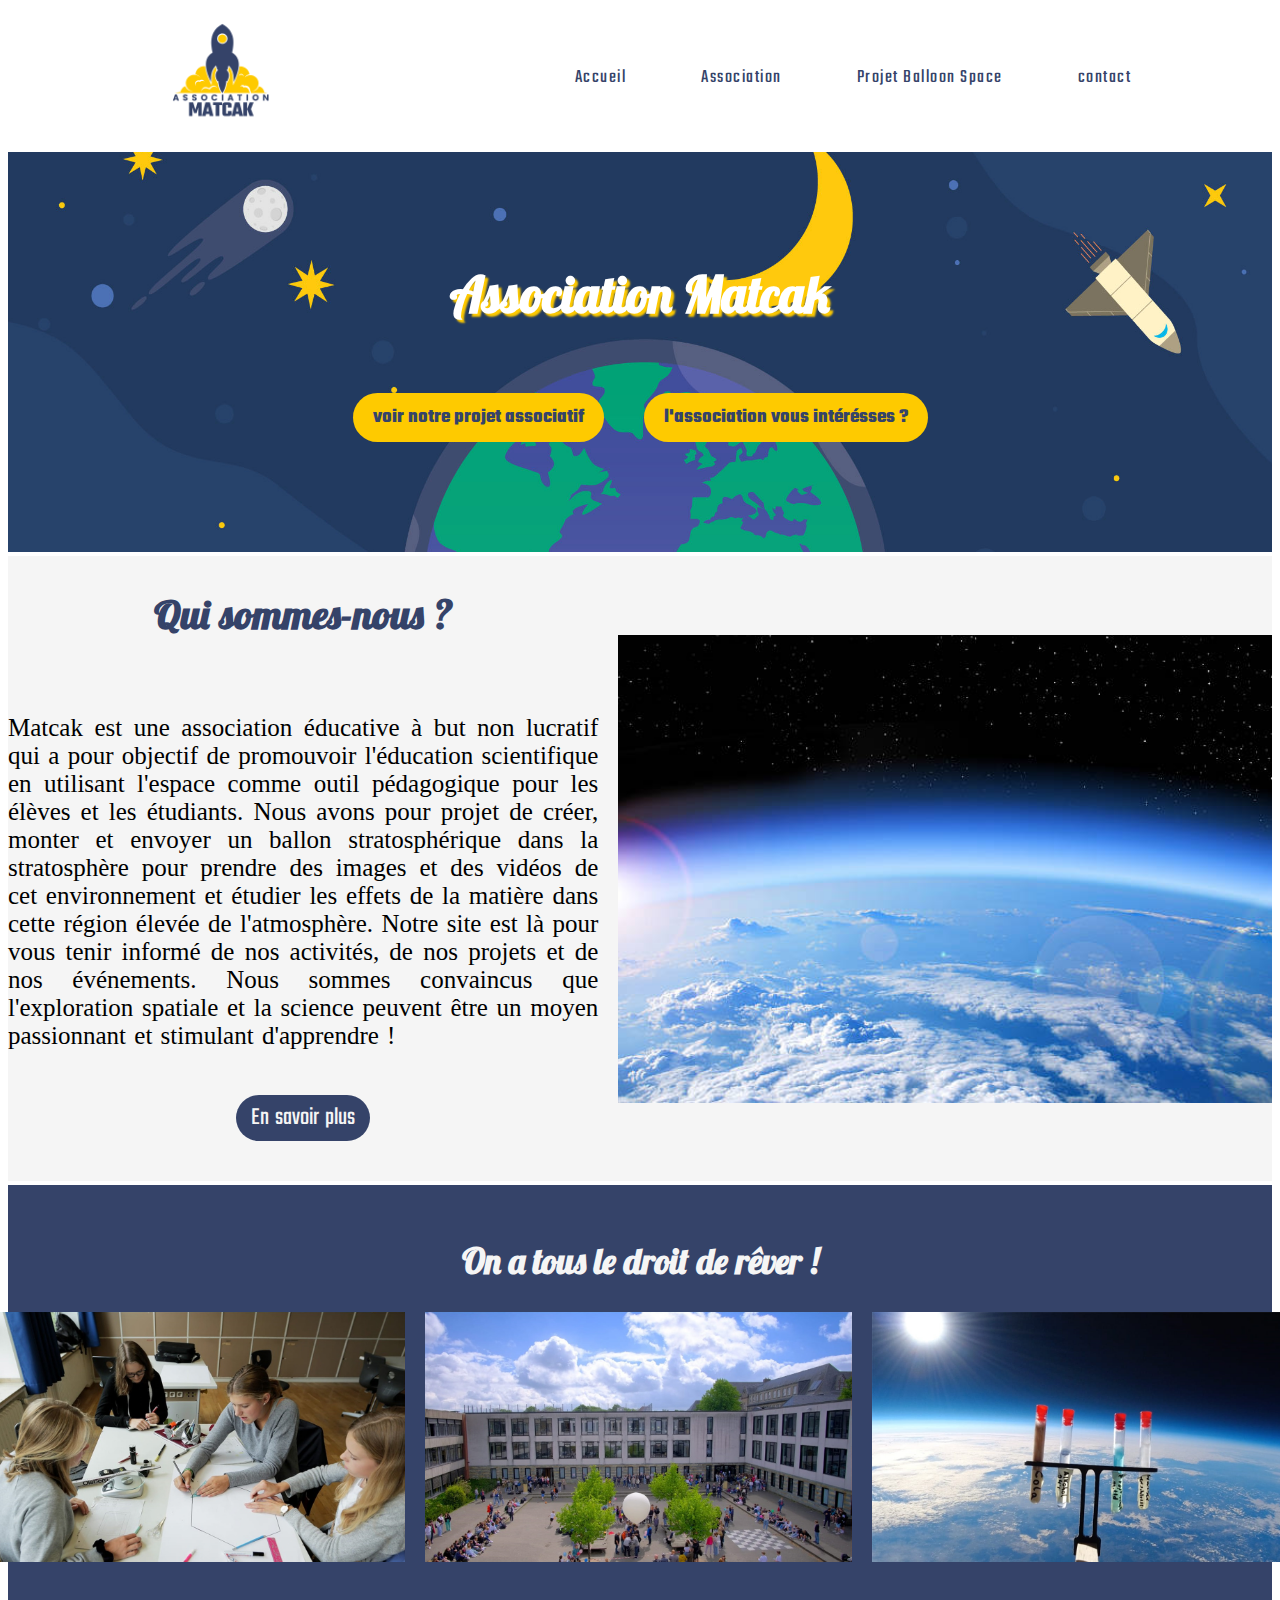
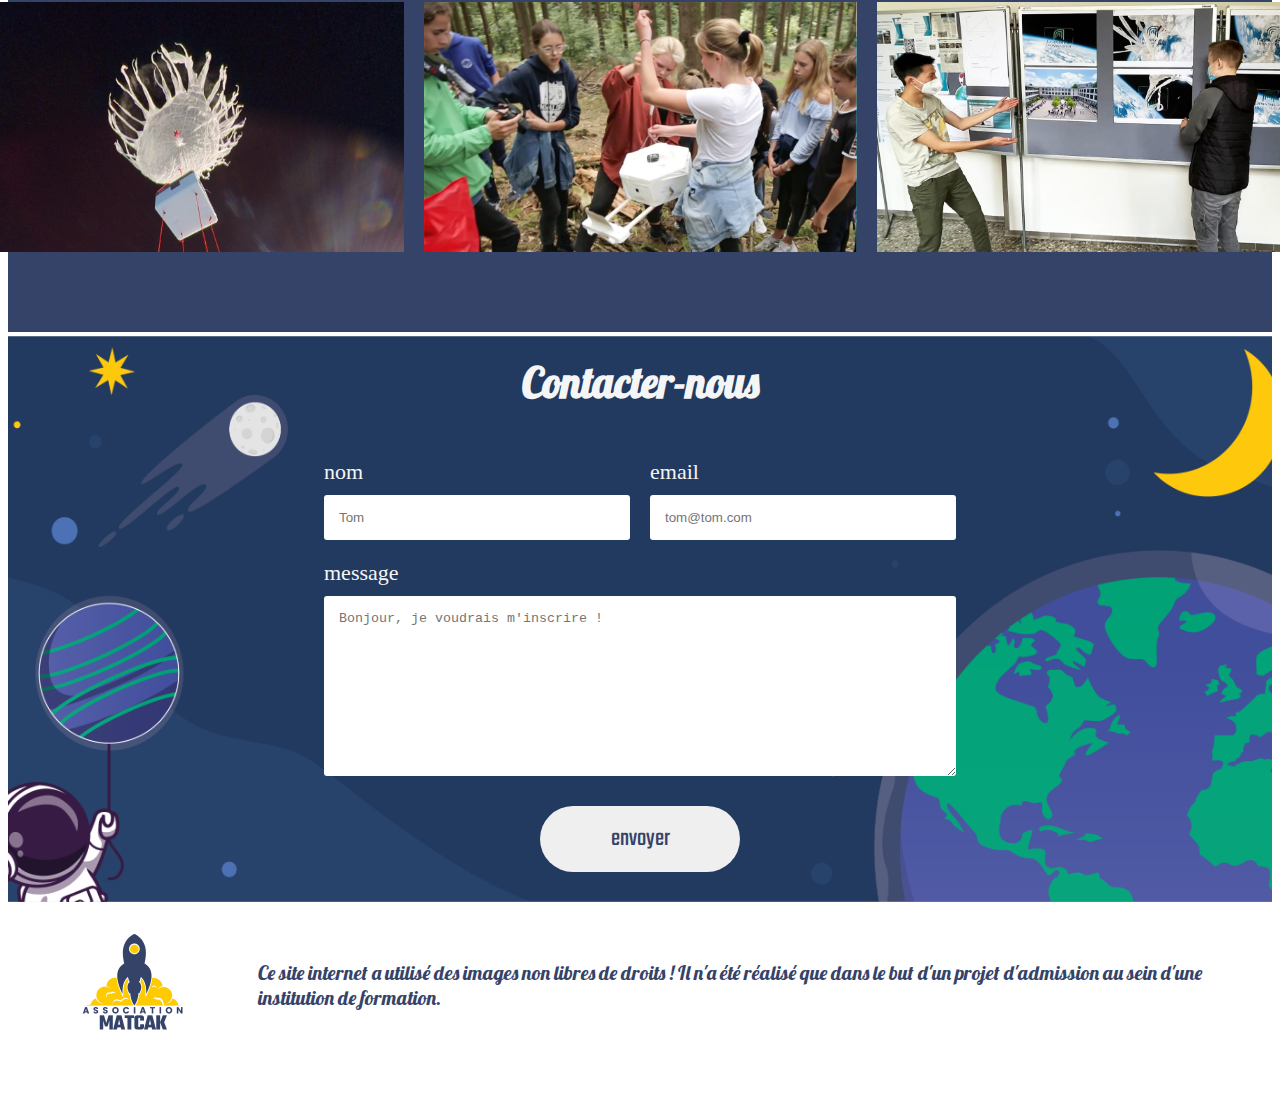
==== commit 4ee4a028: "Modification index.html/form + finalisation media queries *.css pour smartphone et tablette" ====
--- a/index.html
+++ b/index.html
@@ -89,17 +89,17 @@
                     <div class="form-nom-email">
                         <div class="form-column">
                         <label for="nom">nom</label>
-                        <input type="text" name="nom" id="nom" required/>
+                        <input type="text" name="nom" id="nom" required placeholder="Tom"/>
                         </div>
 
                         <div class="form-column">
                         <label for="email">email</label>
-                        <input type="email" name="email" id="email" required/>
+                        <input type="email" name="email" id="email" required placeholder="tom@tom.com"/>
                         </div>    
                     </div>
 
                     <label for="message">message</label>
-                    <textarea name="message" id="message" rows="10" required>...</textarea>
+                    <textarea name="message" id="message" rows="10" required placeholder="Bonjour, je voudrais m'inscrire !"></textarea>
                 
 
                 <input type="submit" value="envoyer" class="cta">
--- a/fichiercss/index.css
+++ b/fichiercss/index.css
@@ -288,10 +288,10 @@
 
 /* fin footer */
 
-/* DEB MEDIA QUERIES - 640px smartphone / 641px à 1023px tablette */
+/* DEB MEDIA QUERIES - 640px smartphone / 641px à 1100px tablette */
 
 /* MQ TABLETTE */
-@media only screen and (min-width: 641px) and (max-width: 1023px)
+@media only screen and (min-width: 641px) and (max-width: 1100px)
 {
     header img{
         display: none;
@@ -325,5 +325,52 @@
 /* MQ SMARTPHONE */
 @media screen and (max-width: 640px)
 {
-...
-}
+    header{
+        flex-direction: column-reverse ;
+    }
+
+    header img{
+       display: none; 
+    }
+    nav{
+        font-size: 1em;
+        flex-direction: column;
+        text-align: center;
+        margin-bottom: 5px;
+
+        margin-bottom: 20px;
+    }
+    .index_presentation h1{
+        text-align: center;
+    }
+    .liens_presentation{
+        flex-direction: column;
+    }
+    .index_apropos {
+        flex-direction: column;
+        margin-bottom: 10px;
+    }
+    .index_apropos img{
+        display: none;
+    }
+    .index_apropos_text{
+        font-size: 1.4em;
+    }
+    .gallerie_mq{
+        display: none;
+    }
+    .index_galerie div{
+        flex-direction: column;
+        height: 50%;
+        margin-bottom: -10px;
+    }
+    .form-nom-email{
+        flex-direction: column;
+    }
+    footer{
+        flex-direction: column;
+    }
+    footer p{
+        text-align: center;
+    }
+}
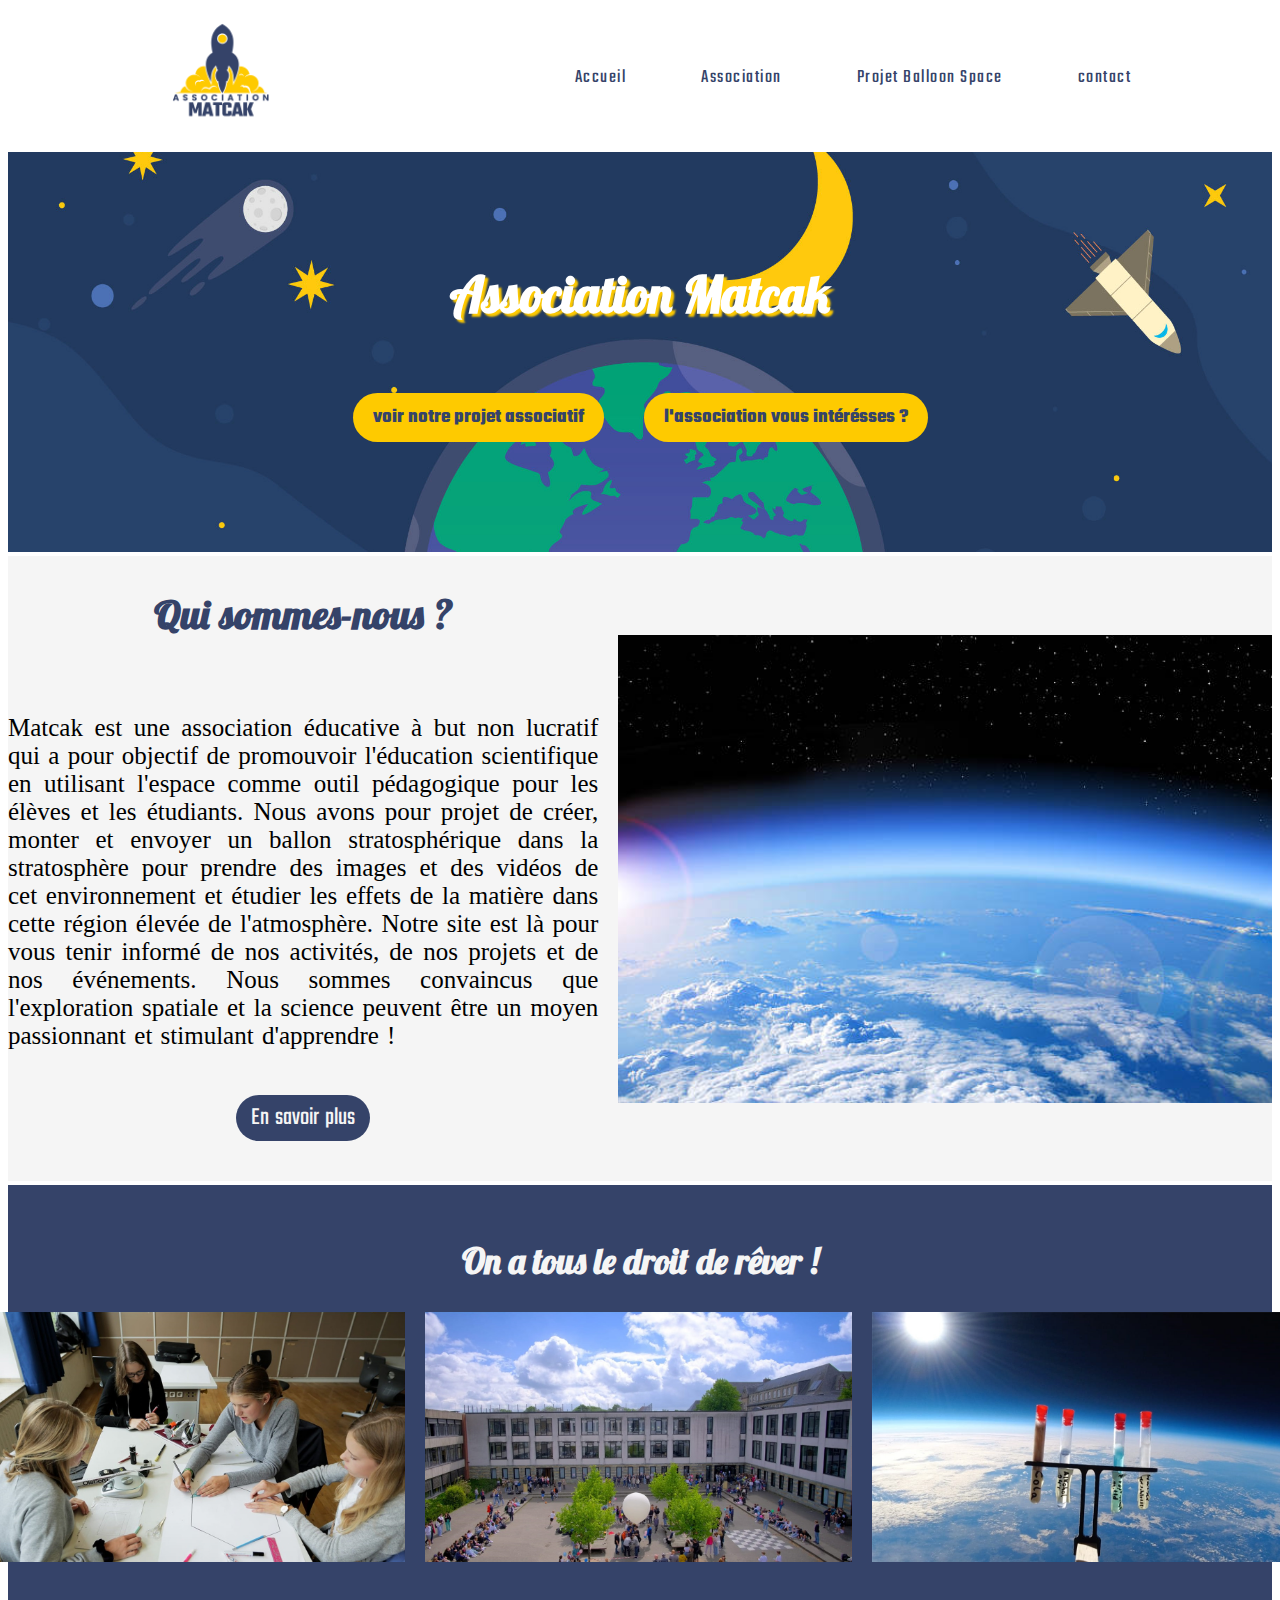
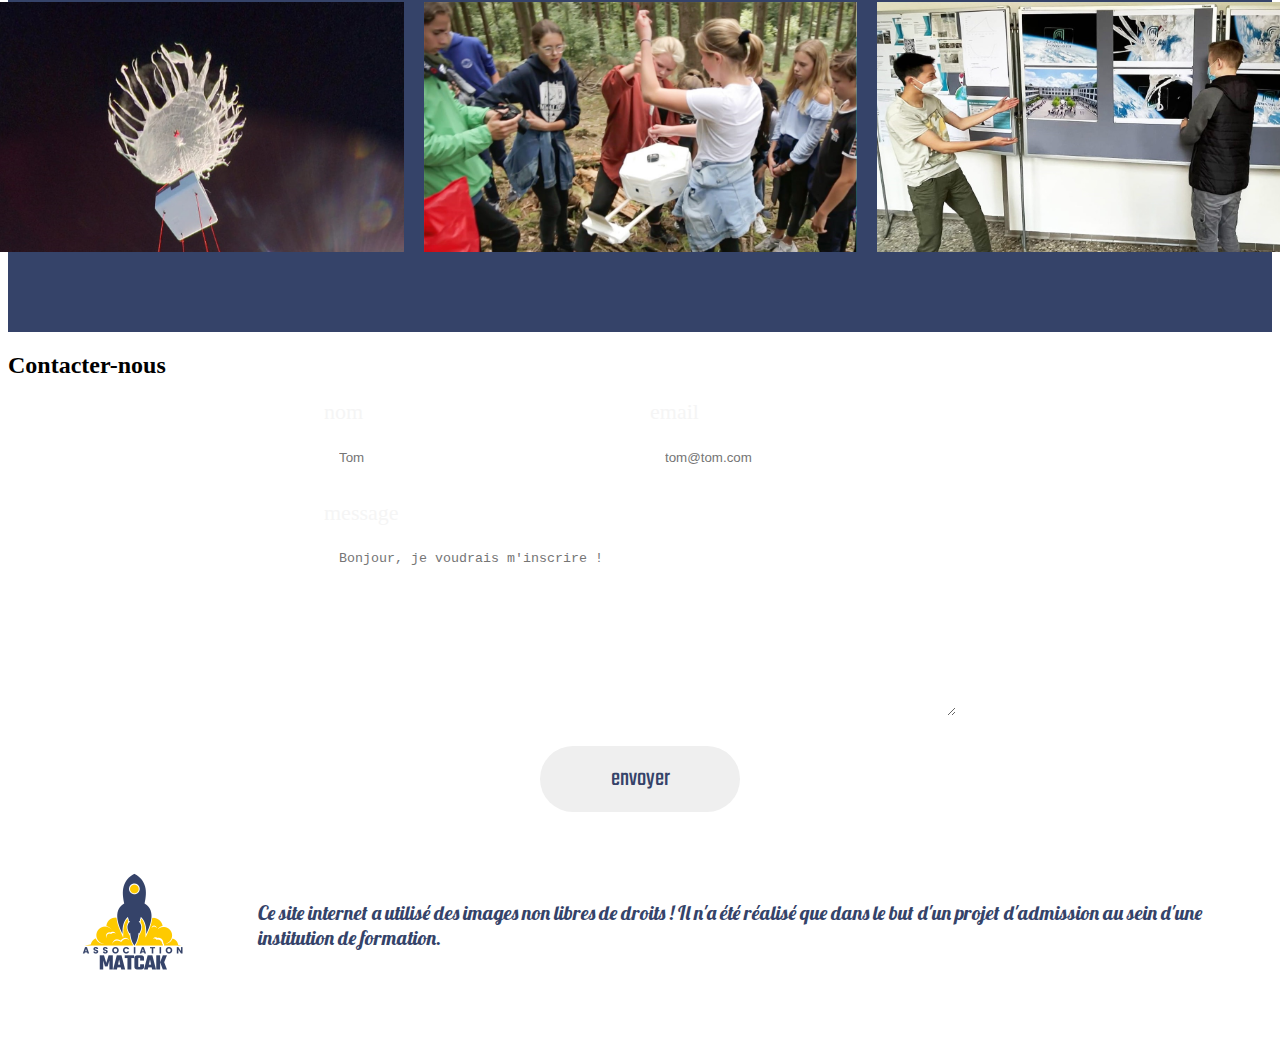
==== commit 670dea0b: "version finale" ====
--- a/index.html
+++ b/index.html
@@ -82,7 +82,7 @@
 
         </section>
 
-            <section id="contact" class="contact">
+            <section id="contact">
                 <h2>Contacter-nous</h2>
 
                 <form action="" method="get" >
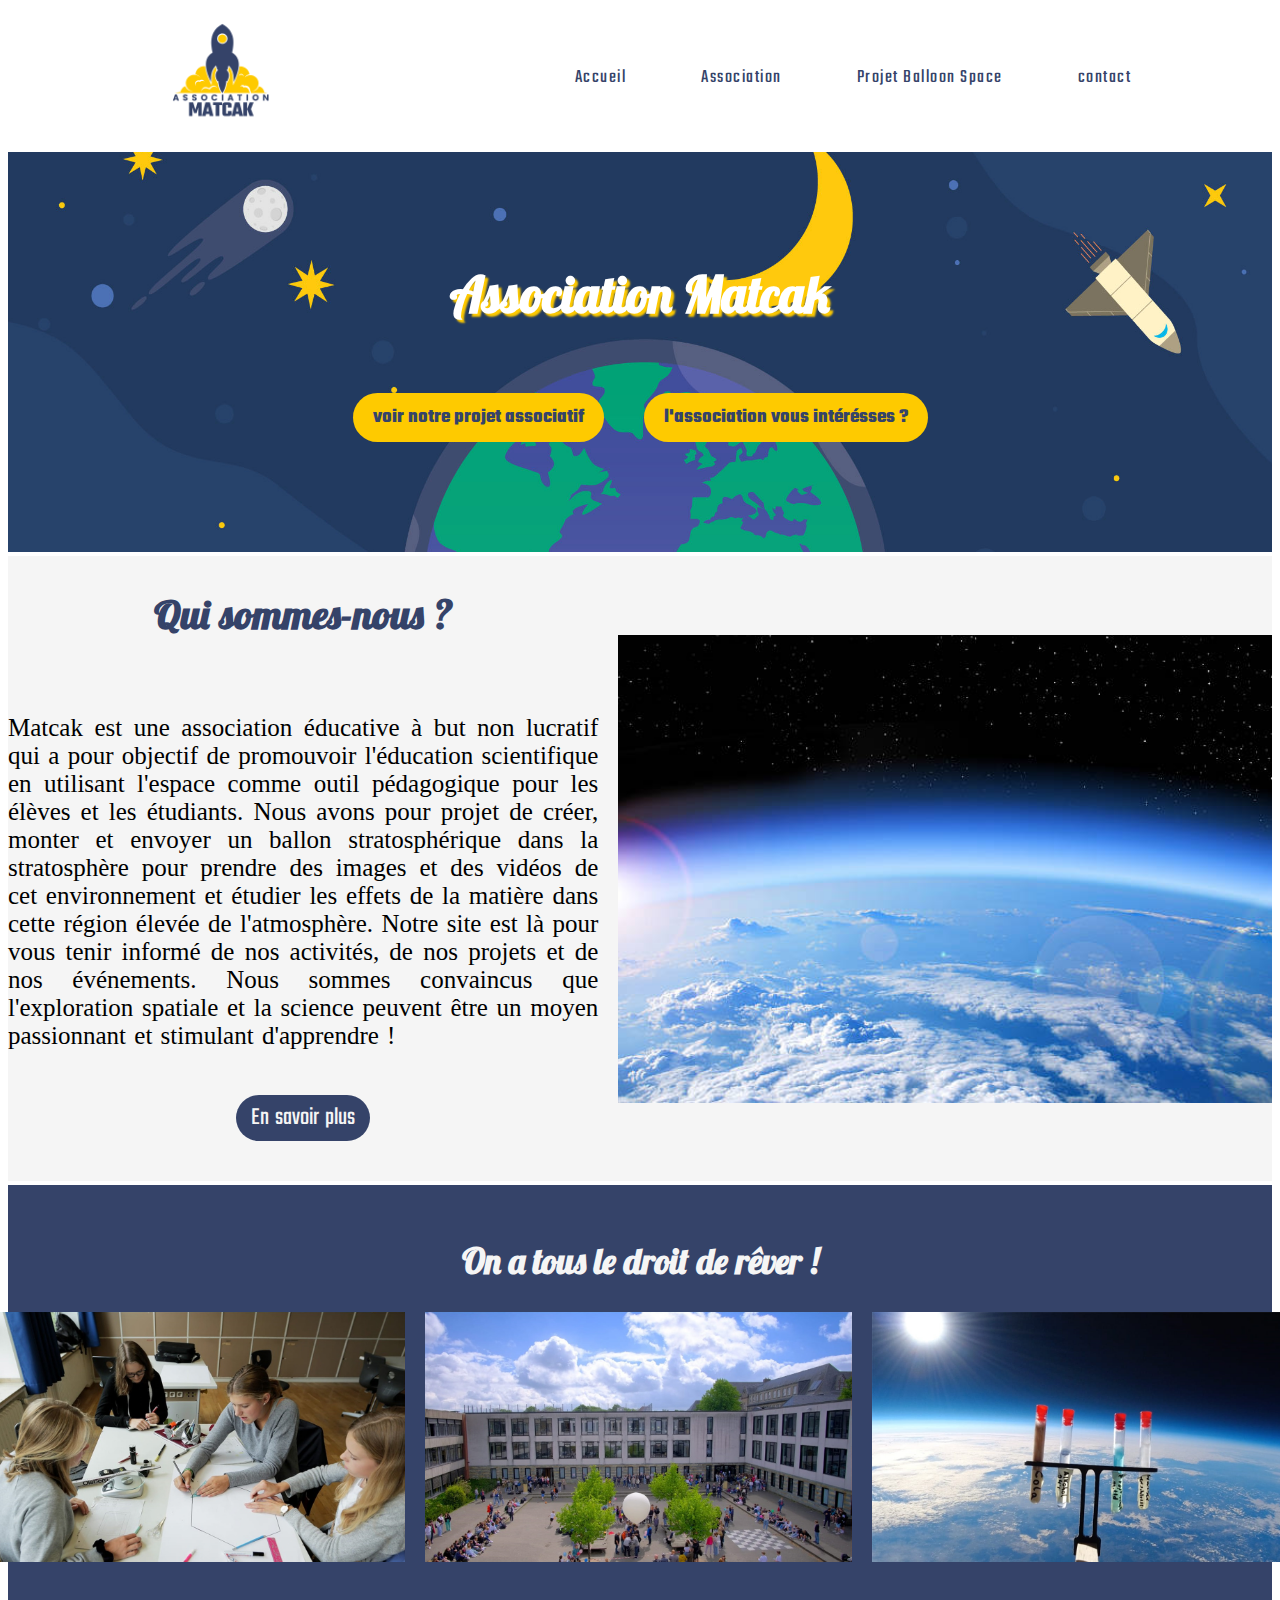
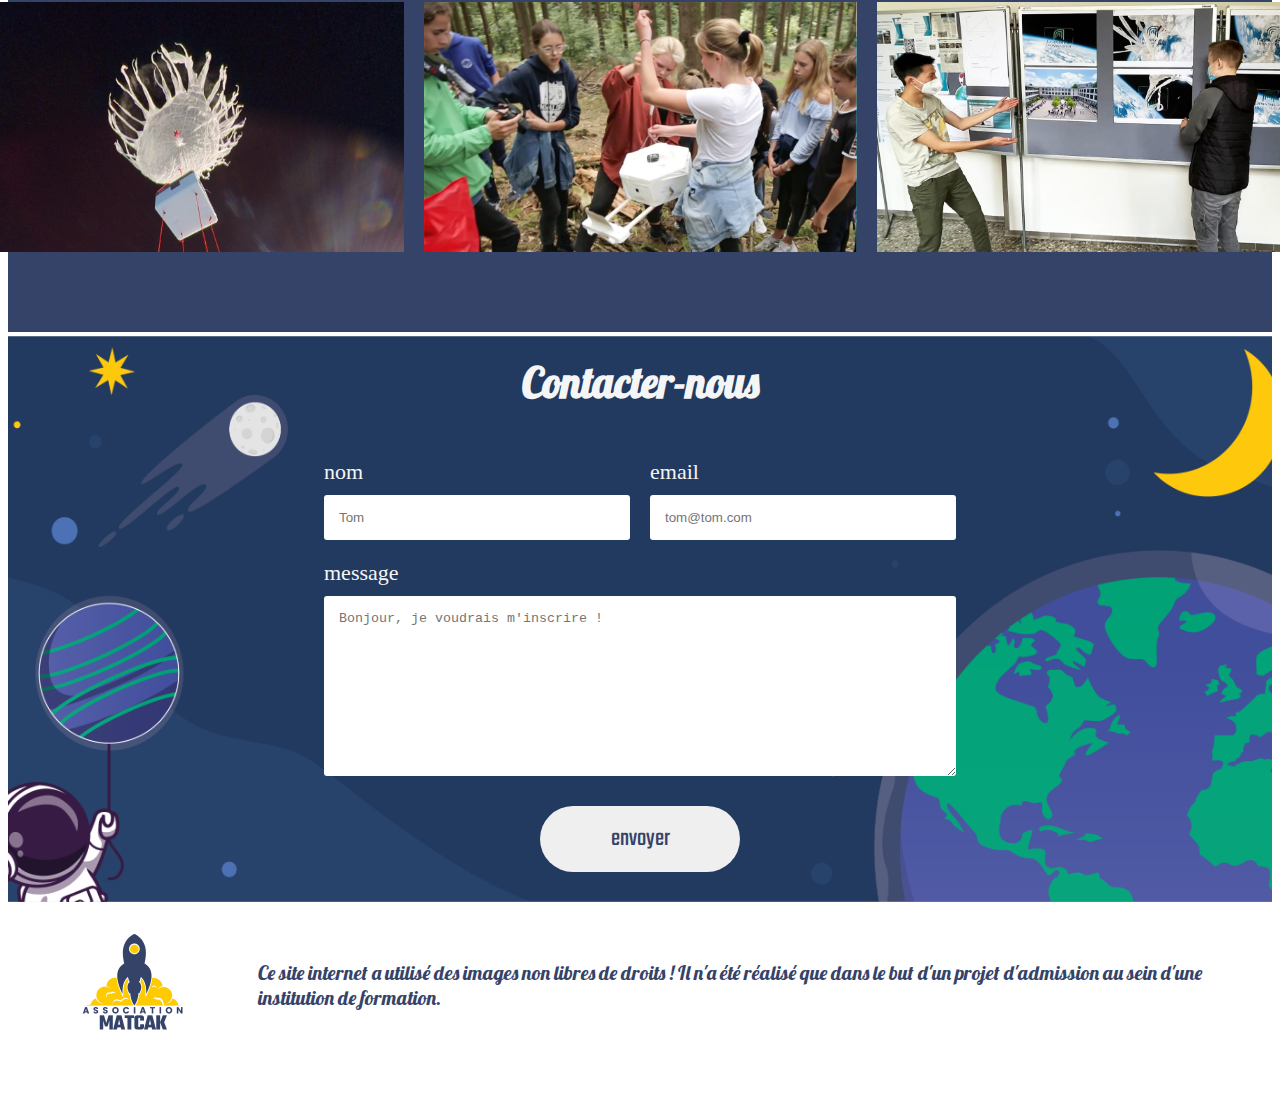
==== commit fd84d070: "debug index.html du à fausse frappe lors de l'enregistrement de la video" ====
--- a/index.html
+++ b/index.html
@@ -15,6 +15,7 @@
     </head>
 
     <body>
+        
         <header>
             <meta name="viewport" content="width=device-width,initial-scale=1.0">
 
--- a/fichiercss/index.css
+++ b/fichiercss/index.css
@@ -186,7 +186,7 @@
 /* FIN 3E SECTION (GALERIE IMG) */
 /* DEB 4E ET DERNIERE SECTION (FORMULAIRE) */
 
-.contact{
+#contact{
     background-image: url(../images/formu\ contact.png);
     background-size: cover;
     background-position-x: left;
@@ -195,7 +195,7 @@
     width: 100%;
 }
 
-.contact h2{
+#contact h2{
     color:#f5f5f5 ;
     text-align: center;
     font-size: 42px;
